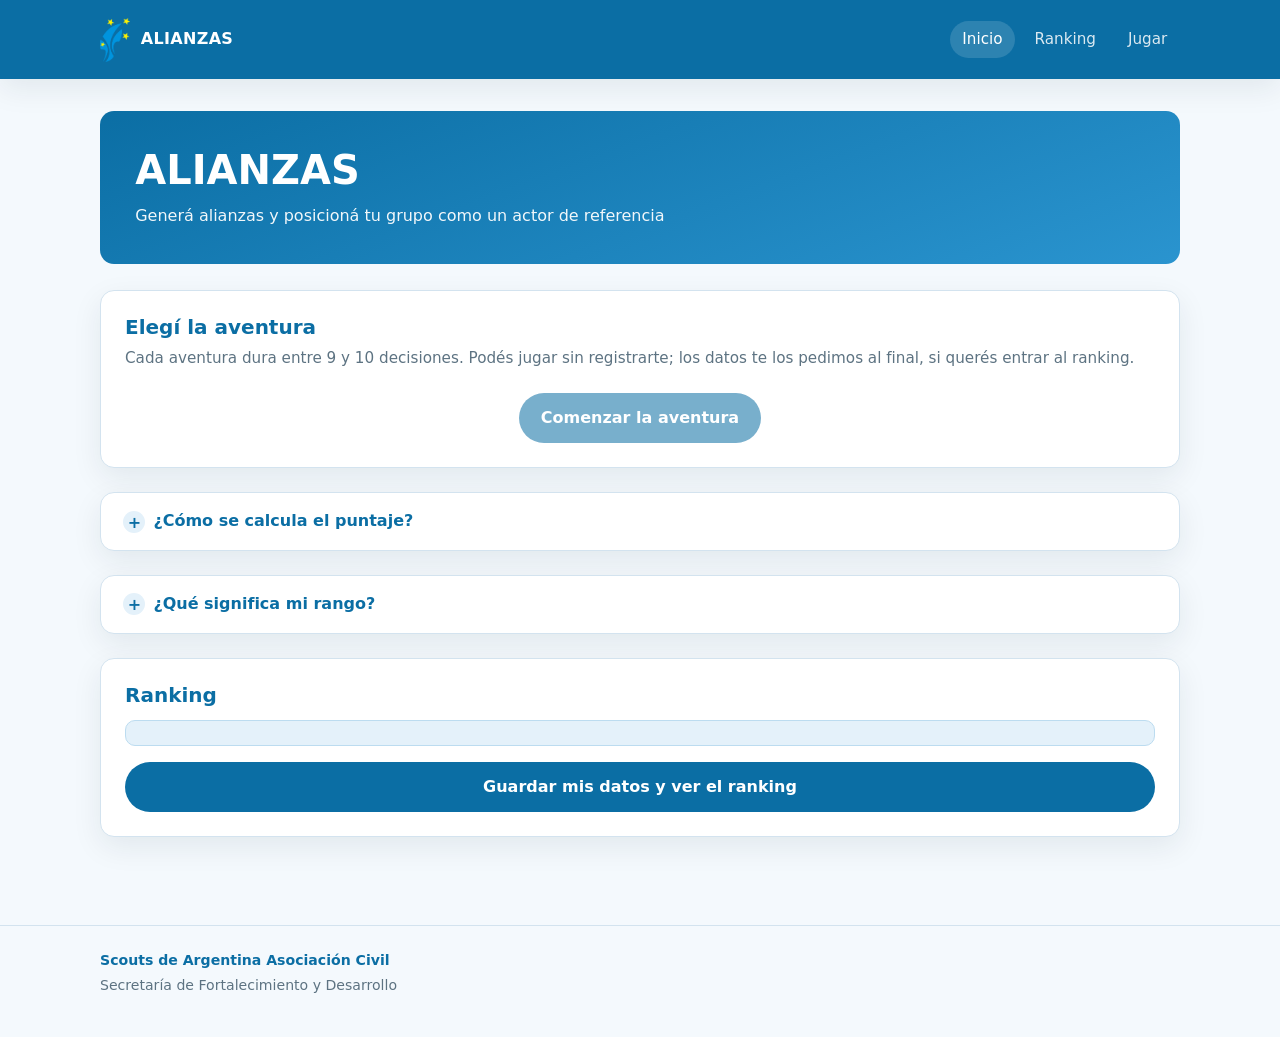
==== index.html @ a8c3f311 "Add files via upload" ====
<!DOCTYPE html>
<html lang="es-AR">
<head>
  <meta charset="utf-8">
  <meta name="viewport" content="width=device-width, initial-scale=1">
  <title>ALIANZAS · Juego de decisiones</title>
  <meta name="description" content="Generá alianzas y posicioná tu grupo como un actor de referencia.">
  <link rel="icon" href="assets/img/logo.png">
  <link rel="stylesheet" href="assets/css/estilos.css">
</head>
<body>
  <header class="cabecera">
    <div class="contenedor">
      <div class="marca">
        <span class="escudo" data-logo></span>
        <span id="titulo-evento">ALIANZAS</span>
      </div>
      <nav>
        <a href="index.html" class="activo">Inicio</a>
        <a href="#ranking">Ranking</a>
        <a href="juego.html">Jugar</a>
      </nav>
    </div>
  </header>

  <main>
    <div class="contenedor">
      <section class="hero">
        <h1 id="hero-titulo">ALIANZAS</h1>
        <p id="hero-bajada"></p>
      </section>

      <div id="aviso-modo" class="aviso info oculto"></div>
      <div id="aviso-sesion" class="aviso ambar oculto"></div>

      <section class="tarjeta" id="aventura">
        <h2 id="titulo-aventura"></h2>
        <p class="vacio">
          Cada aventura dura entre 9 y 10 decisiones. Podés jugar sin registrarte; los datos
          te los pedimos al final, si querés entrar al ranking.
        </p>
        <div class="rejilla-roles" id="lista-roles"></div>
        <div id="resumen-rol" class="aviso info oculto"></div>
        <div class="fila-botones">
          <button class="boton" type="button" id="btn-comenzar" disabled>Comenzar la aventura</button>
        </div>
      </section>

      <section class="tarjeta desplegable">
        <details>
          <summary>¿Cómo se calcula el puntaje?</summary>
          <div class="contenido-desplegable">
            <p id="texto-objetivo"></p>
            <ul class="lista-decisiones" id="lista-metricas"></ul>
            <p class="vacio">
              Cada decisión suma puntos y mueve las variables de la aventura elegida. Además hay
              opciones que solo se habilitan si llegaste con determinada confianza, reputación o
              alineación del equipo, así que cada partida es distinta.
            </p>
          </div>
        </details>
      </section>

      <section class="tarjeta desplegable">
        <details>
          <summary>¿Qué significa mi rango?</summary>
          <div class="contenido-desplegable">
            <p class="vacio">El puntaje final se traduce a un rango según el porcentaje que obtuviste.</p>
            <div class="tabla-scroll">
              <table class="ranking tabla-rangos">
                <thead>
                  <tr>
                    <th>Rango</th>
                    <th class="num">%</th>
                    <th>Qué significa</th>
                  </tr>
                </thead>
                <tbody id="lista-rangos"></tbody>
              </table>
            </div>
          </div>
        </details>
      </section>

      <section class="tarjeta" id="ranking">
        <div class="fila-titulo">
          <h2>Ranking</h2>
          <button class="boton secundario oculto" id="btn-actualizar" type="button">Actualizar</button>
        </div>

        <div id="ranking-bloqueado">
          <div class="aviso info" id="mensaje-bloqueo"></div>
          <form id="form-datos" novalidate>
            <div id="campos-datos"></div>
            <div id="error-datos" class="aviso error oculto" role="alert"></div>
            <button class="boton bloque" type="submit">Guardar mis datos y ver el ranking</button>
          </form>
        </div>

        <div id="ranking-visible" class="oculto">
          <div class="pestanas" id="pestanas-ranking"></div>
          <div class="mi-puesto oculto" id="caja-mi-puesto"></div>
          <div id="ranking-aviso" class="aviso info oculto"></div>
          <div class="tabla-scroll">
            <table class="ranking">
              <thead>
                <tr>
                  <th class="num">Puesto</th>
                  <th>Nombre</th>
                  <th class="num">Puntaje</th>
                  <th class="num">%</th>
                  <th>Rango</th>
                </tr>
              </thead>
              <tbody id="ranking-cuerpo">
                <tr><td colspan="5" class="vacio">Cargando…</td></tr>
              </tbody>
            </table>
          </div>
          <p class="ayuda" style="margin-top:.8rem;">
            Cada aventura tiene su ranking: los puntajes no se comparan entre roles.
          </p>
          <form class="inline-form" id="form-mi-puesto">
            <div class="campo">
              <label for="email-buscar">Ver mi puesto con otro mail</label>
              <input type="email" id="email-buscar" placeholder="tu@mail.com" maxlength="120">
            </div>
            <button class="boton secundario" type="submit">Buscar</button>
          </form>
        </div>
      </section>
    </div>
  </main>

  <footer class="pie">
    <div class="contenedor">
      <div class="pie-titulo" id="pie-organizacion"></div>
      <div id="pie-dependencia"></div>
    </div>
  </footer>

  <script src="assets/js/config.js"></script>
  <script src="assets/js/logo.js"></script>
  <script src="assets/js/contenido-rover.js"></script>
  <script src="assets/js/contenido-educador.js"></script>
  <script src="assets/js/contenido-distrito.js"></script>
  <script src="assets/js/contenido.js"></script>
  <script src="assets/js/motor.js"></script>
  <script src="assets/js/formulario.js"></script>
  <script src="assets/js/datos.js"></script>
  <script src="assets/js/ranking.js"></script>
  <script src="assets/js/inicio.js"></script>
</body>
</html>
---- assets/css/estilos.css ----
:root {
  --celeste: #0b6ea4;
  --celeste-claro: #2a94cf;
  --celeste-tenue: #e4f1fa;
  --fondo: #f4f9fd;
  --hielo: #dceaf4;
  --ambar: #e0912c;
  --ambar-tenue: #fdf2e0;
  --rojo: #b04a41;
  --rojo-tenue: #fbeae8;
  --tinta: #12222e;
  --gris: #5d7382;
  --borde: #d3e3ef;
  --blanco: #ffffff;
  --radio: 14px;
  --sombra: 0 10px 30px rgba(18, 34, 46, 0.08);
  --fuente: "Segoe UI", system-ui, -apple-system, "Helvetica Neue", Arial, sans-serif;
}

* {
  box-sizing: border-box;
}

html,
body {
  margin: 0;
  padding: 0;
}

body {
  font-family: var(--fuente);
  color: var(--tinta);
  background: var(--fondo);
  line-height: 1.55;
  -webkit-font-smoothing: antialiased;
}

a {
  color: var(--celeste-claro);
}

h1,
h2,
h3 {
  line-height: 1.2;
  margin: 0 0 0.5rem;
}

p {
  margin: 0 0 0.9rem;
}

.contenedor {
  width: min(1080px, 100% - 2rem);
  margin-inline: auto;
}

.contenedor-chico {
  width: min(680px, 100% - 2rem);
  margin-inline: auto;
}

.cabecera {
  background: var(--celeste);
  color: var(--blanco);
  padding: 1.1rem 0;
  box-shadow: var(--sombra);
}

.cabecera .contenedor {
  display: flex;
  align-items: center;
  justify-content: space-between;
  gap: 1rem;
  flex-wrap: wrap;
}

.cabecera .marca {
  display: flex;
  align-items: center;
  gap: 0.7rem;
  font-weight: 700;
  letter-spacing: 0.02em;
}

.cabecera .marca .escudo {
  width: 38px;
  height: 38px;
  display: grid;
  place-items: center;
  border-radius: 50%;
  background: var(--ambar);
  color: var(--celeste);
  font-size: 1.1rem;
  flex: none;
}

.cabecera .marca .escudo.con-imagen {
  width: auto;
  height: auto;
  border-radius: 0;
  background: transparent;
}

.logo-imagen {
  display: block;
  width: auto;
  max-width: 190px;
  object-fit: contain;
}

.cabecera nav {
  display: flex;
  gap: 0.4rem;
  flex-wrap: wrap;
}

.cabecera nav a {
  color: var(--blanco);
  text-decoration: none;
  padding: 0.4rem 0.8rem;
  border-radius: 999px;
  font-size: 0.95rem;
  opacity: 0.85;
}

.cabecera nav a:hover,
.cabecera nav a.activo {
  background: rgba(255, 255, 255, 0.14);
  opacity: 1;
}

main {
  padding: 2rem 0 4rem;
}

.pie {
  border-top: 1px solid var(--borde);
  padding: 1.5rem 0 2.5rem;
  color: var(--gris);
  font-size: 0.88rem;
}

.hero {
  background: linear-gradient(160deg, var(--celeste) 0%, var(--celeste-claro) 100%);
  color: var(--blanco);
  border-radius: var(--radio);
  padding: 2.2rem;
  margin-bottom: 1.6rem;
}

.hero h1 {
  font-size: clamp(1.7rem, 4vw, 2.5rem);
  margin-bottom: 0.6rem;
}

.hero p {
  max-width: 62ch;
  opacity: 0.94;
  margin-bottom: 0;
}

.tarjeta {
  background: var(--blanco);
  border: 1px solid var(--borde);
  border-radius: var(--radio);
  padding: 1.5rem;
  box-shadow: var(--sombra);
  margin-bottom: 1.5rem;
}

.tarjeta h2 {
  font-size: 1.25rem;
  color: var(--celeste);
}

.rejilla {
  display: grid;
  gap: 1.5rem;
}

.rejilla.dos {
  grid-template-columns: minmax(0, 1fr) minmax(0, 1fr);
}

.rejilla-roles {
  display: grid;
  grid-template-columns: repeat(auto-fit, minmax(230px, 1fr));
  gap: 0.9rem;
}

.rol {
  display: flex;
  flex-direction: column;
  gap: 0.3rem;
  border: 2px solid var(--borde);
  border-radius: var(--radio);
  padding: 1.1rem;
  cursor: pointer;
  background: #fbfdff;
  transition: border-color 0.15s ease, box-shadow 0.15s ease, transform 0.08s ease;
}

.rol:hover {
  border-color: var(--celeste-claro);
  transform: translateY(-1px);
}

.rol.activa {
  border-color: var(--celeste);
  box-shadow: 0 6px 18px rgba(11, 110, 164, 0.16);
  background: var(--celeste-tenue);
}

.rol input {
  position: absolute;
  opacity: 0;
  width: 1px;
  height: 1px;
}

.rol .rol-icono {
  font-size: 1.8rem;
  line-height: 1;
}

.rol .rol-nombre {
  font-weight: 700;
  color: var(--celeste);
  font-size: 1.05rem;
}

.rol .rol-texto {
  font-size: 0.88rem;
  color: var(--gris);
}


.pestanas {
  display: flex;
  flex-wrap: wrap;
  gap: 0.4rem;
  margin-bottom: 1rem;
}

.pestana {
  border: 1px solid var(--borde);
  background: #fbfdff;
  border-radius: 999px;
  padding: 0.4rem 0.95rem;
  font: inherit;
  font-size: 0.9rem;
  font-weight: 600;
  color: var(--gris);
  cursor: pointer;
}

.pestana:hover {
  border-color: var(--celeste-claro);
  color: var(--celeste);
}

.pestana.activa {
  background: var(--celeste);
  border-color: var(--celeste);
  color: var(--blanco);
}

.fila-titulo {
  display: flex;
  justify-content: space-between;
  align-items: center;
  gap: 1rem;
  flex-wrap: wrap;
  margin-bottom: 0.8rem;
}

.fila-titulo h2 {
  margin: 0;
}

.fila-botones {
  display: flex;
  gap: 0.6rem;
  justify-content: center;
  flex-wrap: wrap;
  margin-top: 0.5rem;
}

.tabla-scroll {
  overflow-x: auto;
}

.chip-rol {
  background: var(--ambar);
  color: var(--celeste);
  border-radius: 999px;
  padding: 0.15rem 0.7rem;
  font-size: 0.82rem;
  font-weight: 700;
}

.cabecera-juego .chip-rol {
  order: 0;
}

@media (max-width: 800px) {
  .rejilla.dos {
    grid-template-columns: 1fr;
  }
}

.etiqueta {
  display: inline-block;
  font-size: 0.75rem;
  letter-spacing: 0.08em;
  text-transform: uppercase;
  font-weight: 700;
  color: var(--ambar);
  margin-bottom: 0.35rem;
}

.campo {
  margin-bottom: 1rem;
}

.campo label {
  display: block;
  font-weight: 600;
  font-size: 0.92rem;
  margin-bottom: 0.35rem;
}

.campo input[type="text"],
.campo input[type="email"],
.campo input[type="tel"] {
  width: 100%;
  padding: 0.7rem 0.85rem;
  border: 1px solid var(--borde);
  border-radius: 10px;
  font: inherit;
  color: var(--tinta);
  background: #fbfdff;
}

.campo input:focus {
  outline: 2px solid var(--celeste-claro);
  outline-offset: 1px;
  border-color: var(--celeste-claro);
}

.campo .ayuda {
  font-size: 0.82rem;
  color: var(--gris);
  margin-top: 0.3rem;
}

.campo label .opcional {
  font-weight: 400;
  color: var(--gris);
  font-size: 0.85rem;
}

.consentimiento {
  display: flex;
  gap: 0.6rem;
  align-items: flex-start;
  background: var(--celeste-tenue);
  border: 1px solid var(--celeste-tenue);
  padding: 0.85rem;
  border-radius: 10px;
  font-size: 0.9rem;
  margin-bottom: 1rem;
}

.consentimiento input {
  margin-top: 0.25rem;
  width: 18px;
  height: 18px;
  flex: none;
}

.boton {
  display: inline-flex;
  align-items: center;
  justify-content: center;
  gap: 0.5rem;
  padding: 0.75rem 1.3rem;
  border-radius: 999px;
  border: 1px solid transparent;
  background: var(--celeste);
  color: var(--blanco);
  font: inherit;
  font-weight: 600;
  cursor: pointer;
  text-decoration: none;
  transition: transform 0.08s ease, background 0.15s ease, opacity 0.15s ease;
}

.boton:hover:not(:disabled) {
  background: var(--celeste-claro);
}

.boton:active:not(:disabled) {
  transform: translateY(1px);
}

.boton:disabled {
  opacity: 0.55;
  cursor: not-allowed;
}

.boton.secundario {
  background: transparent;
  border-color: var(--celeste);
  color: var(--celeste);
}

.boton.secundario:hover:not(:disabled) {
  background: var(--celeste-tenue);
}

.boton.ambar {
  background: var(--ambar);
  color: var(--celeste);
}

.boton.bloque {
  width: 100%;
}

.aviso {
  border-radius: 10px;
  padding: 0.75rem 0.9rem;
  font-size: 0.9rem;
  margin-bottom: 1rem;
  border: 1px solid transparent;
}

.aviso.info {
  background: var(--celeste-tenue);
  border-color: #bcdcf0;
}

.aviso.ambar {
  background: var(--ambar-tenue);
  border-color: #f0d9ae;
}

.aviso.error {
  background: var(--rojo-tenue);
  border-color: #eec9c4;
}

.oculto {
  display: none !important;
}

.barra-turno {
  height: 10px;
  background: var(--hielo);
  border-radius: 999px;
  overflow: hidden;
}

.barra-turno span {
  display: block;
  height: 100%;
  background: linear-gradient(90deg, var(--ambar), var(--celeste-claro));
  transition: width 0.35s ease;
}

.cabecera-juego {
  display: flex;
  justify-content: space-between;
  align-items: baseline;
  gap: 1rem;
  flex-wrap: wrap;
  margin-bottom: 0.6rem;
  font-size: 0.92rem;
  color: var(--gris);
  font-weight: 600;
}

.escenario {
  background: var(--blanco);
  border: 1px solid var(--borde);
  border-radius: var(--radio);
  padding: 1.6rem;
  box-shadow: var(--sombra);
}

.escenario .icono {
  font-size: 2rem;
  line-height: 1;
}

.escenario h2 {
  font-size: clamp(1.3rem, 3vw, 1.75rem);
  color: var(--celeste);
  margin: 0.4rem 0 0.6rem;
}

.escenario .texto {
  font-size: 1.03rem;
  max-width: 68ch;
}

.lista-opciones {
  display: grid;
  gap: 0.85rem;
  margin-top: 1.4rem;
}

.opcion {
  display: block;
  width: 100%;
  text-align: left;
  background: var(--blanco);
  border: 1px solid var(--borde);
  border-left: 5px solid var(--celeste-claro);
  border-radius: 12px;
  padding: 1rem 1.1rem;
  font: inherit;
  color: var(--tinta);
  cursor: pointer;
  transition: border-color 0.15s ease, box-shadow 0.15s ease, transform 0.08s ease;
}

.opcion:hover:not(:disabled) {
  border-color: var(--celeste-claro);
  box-shadow: 0 6px 18px rgba(42, 148, 207, 0.16);
  transform: translateY(-1px);
}

.opcion:disabled {
  cursor: not-allowed;
  background: #f7fafc;
  border-left-color: var(--borde);
  opacity: 0.8;
}

.opcion .titulo {
  font-weight: 700;
  display: block;
  margin-bottom: 0.2rem;
}

.opcion .detalle {
  font-size: 0.9rem;
  color: var(--gris);
  display: block;
}

.chips {
  display: flex;
  flex-wrap: wrap;
  gap: 0.4rem;
  margin-top: 0.6rem;
}

.chip {
  font-size: 0.78rem;
  font-weight: 700;
  padding: 0.15rem 0.55rem;
  border-radius: 999px;
  background: var(--celeste-tenue);
  color: var(--celeste);
}

.chip.sube {
  background: #e2f1fa;
  color: #14608e;
}

.chip.baja {
  background: var(--rojo-tenue);
  color: var(--rojo);
}

.chip.bloquea {
  background: var(--ambar-tenue);
  color: #8a5f13;
}

.panel-metricas {
  background: var(--blanco);
  border: 1px solid var(--borde);
  border-radius: var(--radio);
  padding: 1.2rem 1.3rem;
  box-shadow: var(--sombra);
}

.panel-metricas h3 {
  font-size: 1rem;
  color: var(--celeste);
  margin-bottom: 0.9rem;
}

.metrica {
  margin-bottom: 0.85rem;
}

.metrica:last-child {
  margin-bottom: 0;
}

.metrica .fila {
  display: flex;
  justify-content: space-between;
  font-size: 0.85rem;
  margin-bottom: 0.25rem;
}

.metrica .valor {
  font-weight: 700;
  font-variant-numeric: tabular-nums;
}

.medidor {
  height: 8px;
  background: var(--hielo);
  border-radius: 999px;
  overflow: hidden;
}

.medidor span {
  display: block;
  height: 100%;
  background: var(--celeste-claro);
  transition: width 0.35s ease;
}

.capa {
  position: fixed;
  inset: 0;
  background: rgba(14, 40, 58, 0.58);
  display: grid;
  place-items: center;
  padding: 1rem;
  z-index: 50;
}

.dialogo {
  background: var(--blanco);
  border-radius: var(--radio);
  padding: 1.6rem;
  max-width: 620px;
  width: 100%;
  box-shadow: 0 20px 60px rgba(0, 0, 0, 0.3);
  max-height: 90vh;
  overflow-y: auto;
}

.dialogo h3 {
  color: var(--celeste);
  font-size: 1.2rem;
}

.dialogo .puntos-obtenidos {
  display: inline-flex;
  align-items: center;
  gap: 0.4rem;
  background: var(--ambar-tenue);
  color: #8a5f13;
  font-weight: 700;
  border-radius: 999px;
  padding: 0.25rem 0.8rem;
  font-size: 0.9rem;
  margin-bottom: 0.8rem;
}

.puntos-obtenidos.negativo {
  background: var(--rojo-tenue);
  color: var(--rojo);
}

.resumen-final {
  text-align: center;
}

.marcador {
  font-size: clamp(3rem, 12vw, 5rem);
  font-weight: 800;
  color: var(--celeste);
  line-height: 1;
  font-variant-numeric: tabular-nums;
}

.marcador small {
  font-size: 1rem;
  color: var(--gris);
  font-weight: 600;
}

.rango {
  display: inline-block;
  background: var(--celeste);
  color: var(--blanco);
  border-radius: 999px;
  padding: 0.3rem 1rem;
  font-weight: 700;
  margin: 0.6rem 0 0.2rem;
}

.explicacion-rango {
  color: var(--gris);
  font-size: 0.95rem;
  margin-bottom: 0.8rem;
}

.tu-rango {
  background: var(--celeste-tenue);
  border: 1px solid #bcdcf0;
  border-radius: var(--radio);
  padding: 1rem 1.2rem;
  margin: 0.4rem auto 1rem;
  max-width: 34rem;
}

.tu-rango .rango {
  margin-bottom: 0.35rem;
}

.tu-rango .rango-fraccion {
  font-size: 0.88rem;
  font-weight: 600;
  color: var(--gris);
  margin-bottom: 0.4rem;
}

.tu-rango .explicacion-rango {
  margin-bottom: 0;
  text-align: left;
}

.desplegable {
  padding: 0;
}

.desplegable details {
  padding: 1rem 1.4rem;
}

.desplegable summary {
  cursor: pointer;
  font-weight: 600;
  color: var(--celeste);
  list-style: none;
  display: flex;
  align-items: center;
  gap: 0.5rem;
}

.desplegable summary::-webkit-details-marker {
  display: none;
}

.desplegable summary::before {
  content: "+";
  display: inline-grid;
  place-items: center;
  width: 22px;
  height: 22px;
  border-radius: 50%;
  background: var(--celeste-tenue);
  color: var(--celeste);
  font-weight: 700;
  flex: none;
}

.desplegable details[open] summary::before {
  content: "\2212";
}

.contenido-desplegable {
  padding: 0.9rem 0 0.3rem;
  border-top: 1px solid var(--borde);
  margin-top: 0.9rem;
}

.contenido-desplegable > p:first-child {
  margin-top: 0;
}

.tabla-rangos td:first-child {
  font-weight: 700;
  color: var(--celeste);
  white-space: nowrap;
}

.tabla-rangos .vacio {
  font-size: 0.85rem;
}

.lista-decisiones {
  list-style: none;
  padding: 0;
  margin: 1rem 0 0;
  text-align: left;
  display: grid;
  gap: 0.6rem;
}

.lista-decisiones li {
  border: 1px solid var(--borde);
  border-radius: 10px;
  padding: 0.7rem 0.85rem;
  background: #f8fbfe;
}

.lista-decisiones .turno {
  font-size: 0.75rem;
  text-transform: uppercase;
  letter-spacing: 0.08em;
  color: var(--gris);
  font-weight: 700;
}

.lista-decisiones .elegida {
  font-weight: 600;
}

.lista-decisiones .puntos {
  float: right;
  font-weight: 700;
  color: var(--celeste);
  font-variant-numeric: tabular-nums;
}

table.ranking {
  width: 100%;
  border-collapse: collapse;
  font-size: 0.93rem;
}

table.ranking th,
table.ranking td {
  text-align: left;
  padding: 0.6rem 0.5rem;
  border-bottom: 1px solid var(--borde);
}

table.ranking th {
  font-size: 0.78rem;
  text-transform: uppercase;
  letter-spacing: 0.06em;
  color: var(--gris);
}

table.ranking td.num,
table.ranking th.num {
  text-align: right;
  font-variant-numeric: tabular-nums;
}

table.ranking tbody tr:nth-child(even) {
  background: #f8fbfe;
}

table.ranking tr.destacado {
  background: var(--ambar-tenue);
  font-weight: 700;
}

.medalla {
  display: inline-grid;
  place-items: center;
  width: 28px;
  height: 28px;
  border-radius: 50%;
  background: var(--hielo);
  font-weight: 700;
  font-size: 0.85rem;
}

.medalla.oro {
  background: var(--ambar);
  color: var(--celeste);
}

.vacio {
  color: var(--gris);
  font-size: 0.95rem;
}

.mi-puesto {
  display: flex;
  align-items: center;
  justify-content: space-between;
  gap: 1rem;
  flex-wrap: wrap;
  background: var(--ambar-tenue);
  border: 1px solid #f0d9ae;
  border-radius: 12px;
  padding: 0.9rem 1.1rem;
  margin-top: 1rem;
}

.mi-puesto strong {
  font-size: 1.4rem;
  color: var(--celeste);
}

.inline-form {
  display: flex;
  gap: 0.6rem;
  flex-wrap: wrap;
  align-items: flex-end;
}

.inline-form .campo {
  margin-bottom: 0;
  flex: 1 1 220px;
}

.pie-titulo {
  font-weight: 700;
  color: var(--celeste);
  margin-bottom: 0.2rem;
}

@media print {
  .cabecera nav,
  .boton,
  .pie {
    display: none;
  }
}
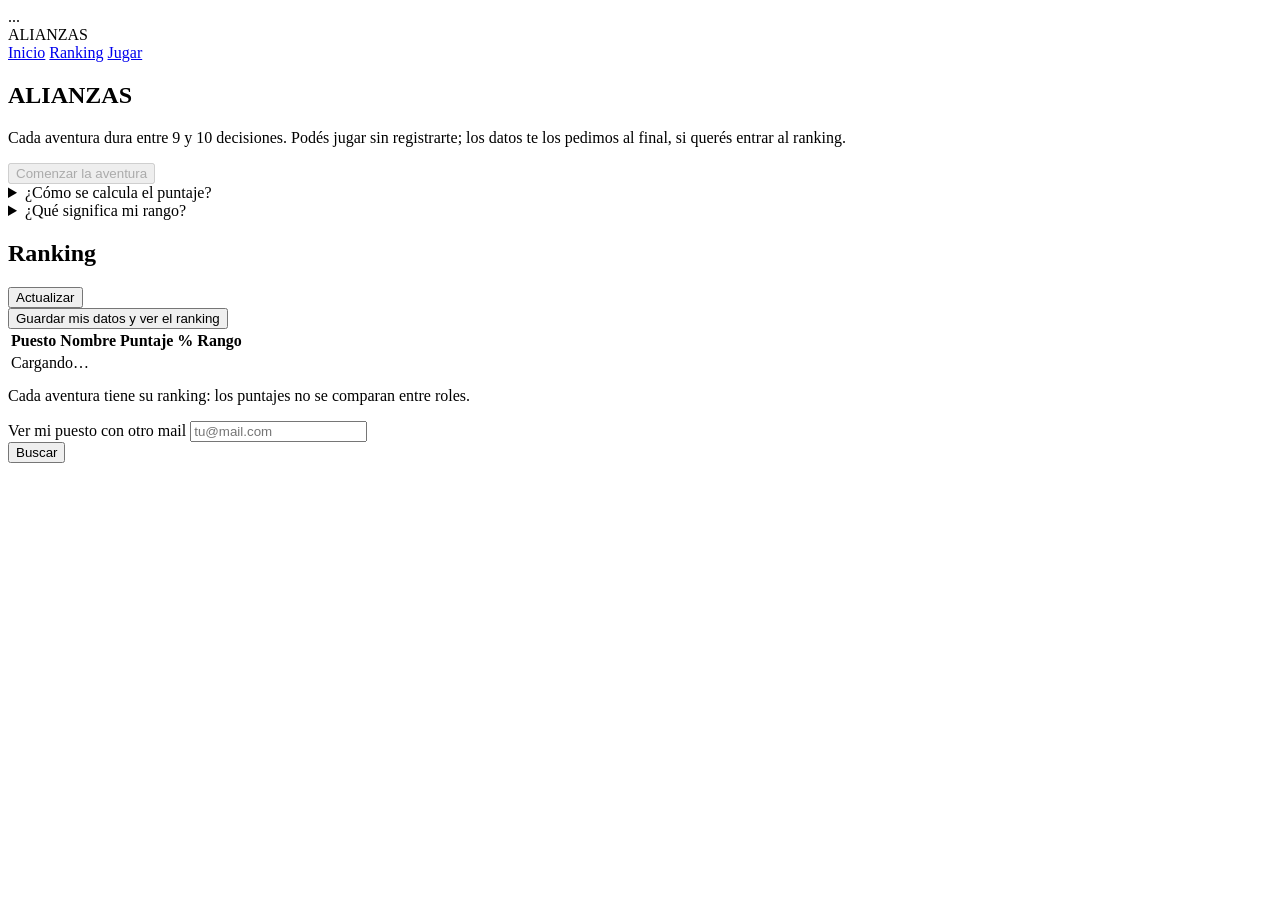
==== commit c50e5d8c: "Refactor index.html for improved structure" ====
--- a/index.html
+++ b/index.html
@@ -1,51 +1,55 @@
-<!DOCTYPE html>
-<html lang="es-AR">
-<head>
-  <meta charset="utf-8">
-  <meta name="viewport" content="width=device-width, initial-scale=1">
-  <title>ALIANZAS · Juego de decisiones</title>
-  <meta name="description" content="Generá alianzas y posicioná tu grupo como un actor de referencia.">
+<!DOCTYPE html>
+<html lang="es-AR">
+<head>
+  <meta charset="utf-8">
+  <head>
+  <meta charset="utf-8">
+  <base href="/Alianzas-Estrategicas/">
+  ...
+  <meta name="viewport" content="width=device-width, initial-scale=1">
+  <title>ALIANZAS · Juego de decisiones</title>
+  <meta name="description" content="Generá alianzas y posicioná tu grupo como un actor de referencia.">
   <link rel="icon" href="assets/img/logo.png">
-  <link rel="stylesheet" href="assets/css/estilos.css">
-</head>
-<body>
-  <header class="cabecera">
-    <div class="contenedor">
-      <div class="marca">
-        <span class="escudo" data-logo></span>
-        <span id="titulo-evento">ALIANZAS</span>
-      </div>
-      <nav>
-        <a href="index.html" class="activo">Inicio</a>
-        <a href="#ranking">Ranking</a>
-        <a href="juego.html">Jugar</a>
-      </nav>
-    </div>
-  </header>
-
-  <main>
-    <div class="contenedor">
-      <section class="hero">
-        <h1 id="hero-titulo">ALIANZAS</h1>
-        <p id="hero-bajada"></p>
-      </section>
-
-      <div id="aviso-modo" class="aviso info oculto"></div>
-      <div id="aviso-sesion" class="aviso ambar oculto"></div>
-
-      <section class="tarjeta" id="aventura">
-        <h2 id="titulo-aventura"></h2>
-        <p class="vacio">
-          Cada aventura dura entre 9 y 10 decisiones. Podés jugar sin registrarte; los datos
-          te los pedimos al final, si querés entrar al ranking.
-        </p>
-        <div class="rejilla-roles" id="lista-roles"></div>
-        <div id="resumen-rol" class="aviso info oculto"></div>
-        <div class="fila-botones">
-          <button class="boton" type="button" id="btn-comenzar" disabled>Comenzar la aventura</button>
-        </div>
-      </section>
-
+  <link rel="stylesheet" href="assets/css/estilos.css">
+</head>
+<body>
+  <header class="cabecera">
+    <div class="contenedor">
+      <div class="marca">
+        <span class="escudo" data-logo></span>
+        <span id="titulo-evento">ALIANZAS</span>
+      </div>
+      <nav>
+        <a href="index.html" class="activo">Inicio</a>
+        <a href="#ranking">Ranking</a>
+        <a href="juego.html">Jugar</a>
+      </nav>
+    </div>
+  </header>
+
+  <main>
+    <div class="contenedor">
+      <section class="hero">
+        <h1 id="hero-titulo">ALIANZAS</h1>
+        <p id="hero-bajada"></p>
+      </section>
+
+      <div id="aviso-modo" class="aviso info oculto"></div>
+      <div id="aviso-sesion" class="aviso ambar oculto"></div>
+
+      <section class="tarjeta" id="aventura">
+        <h2 id="titulo-aventura"></h2>
+        <p class="vacio">
+          Cada aventura dura entre 9 y 10 decisiones. Podés jugar sin registrarte; los datos
+          te los pedimos al final, si querés entrar al ranking.
+        </p>
+        <div class="rejilla-roles" id="lista-roles"></div>
+        <div id="resumen-rol" class="aviso info oculto"></div>
+        <div class="fila-botones">
+          <button class="boton" type="button" id="btn-comenzar" disabled>Comenzar la aventura</button>
+        </div>
+      </section>
+
       <section class="tarjeta desplegable">
         <details>
           <summary>¿Cómo se calcula el puntaje?</summary>
@@ -59,8 +63,8 @@
             </p>
           </div>
         </details>
-      </section>
-
+      </section>
+
       <section class="tarjeta desplegable">
         <details>
           <summary>¿Qué significa mi rango?</summary>
@@ -82,73 +86,73 @@
         </details>
       </section>
 
-      <section class="tarjeta" id="ranking">
-        <div class="fila-titulo">
-          <h2>Ranking</h2>
-          <button class="boton secundario oculto" id="btn-actualizar" type="button">Actualizar</button>
-        </div>
-
-        <div id="ranking-bloqueado">
-          <div class="aviso info" id="mensaje-bloqueo"></div>
-          <form id="form-datos" novalidate>
-            <div id="campos-datos"></div>
-            <div id="error-datos" class="aviso error oculto" role="alert"></div>
-            <button class="boton bloque" type="submit">Guardar mis datos y ver el ranking</button>
-          </form>
-        </div>
-
-        <div id="ranking-visible" class="oculto">
-          <div class="pestanas" id="pestanas-ranking"></div>
-          <div class="mi-puesto oculto" id="caja-mi-puesto"></div>
-          <div id="ranking-aviso" class="aviso info oculto"></div>
-          <div class="tabla-scroll">
-            <table class="ranking">
-              <thead>
-                <tr>
-                  <th class="num">Puesto</th>
-                  <th>Nombre</th>
-                  <th class="num">Puntaje</th>
-                  <th class="num">%</th>
-                  <th>Rango</th>
-                </tr>
-              </thead>
-              <tbody id="ranking-cuerpo">
-                <tr><td colspan="5" class="vacio">Cargando…</td></tr>
-              </tbody>
-            </table>
-          </div>
-          <p class="ayuda" style="margin-top:.8rem;">
-            Cada aventura tiene su ranking: los puntajes no se comparan entre roles.
-          </p>
-          <form class="inline-form" id="form-mi-puesto">
-            <div class="campo">
-              <label for="email-buscar">Ver mi puesto con otro mail</label>
-              <input type="email" id="email-buscar" placeholder="tu@mail.com" maxlength="120">
-            </div>
-            <button class="boton secundario" type="submit">Buscar</button>
-          </form>
-        </div>
-      </section>
-    </div>
-  </main>
-
-  <footer class="pie">
-    <div class="contenedor">
+      <section class="tarjeta" id="ranking">
+        <div class="fila-titulo">
+          <h2>Ranking</h2>
+          <button class="boton secundario oculto" id="btn-actualizar" type="button">Actualizar</button>
+        </div>
+
+        <div id="ranking-bloqueado">
+          <div class="aviso info" id="mensaje-bloqueo"></div>
+          <form id="form-datos" novalidate>
+            <div id="campos-datos"></div>
+            <div id="error-datos" class="aviso error oculto" role="alert"></div>
+            <button class="boton bloque" type="submit">Guardar mis datos y ver el ranking</button>
+          </form>
+        </div>
+
+        <div id="ranking-visible" class="oculto">
+          <div class="pestanas" id="pestanas-ranking"></div>
+          <div class="mi-puesto oculto" id="caja-mi-puesto"></div>
+          <div id="ranking-aviso" class="aviso info oculto"></div>
+          <div class="tabla-scroll">
+            <table class="ranking">
+              <thead>
+                <tr>
+                  <th class="num">Puesto</th>
+                  <th>Nombre</th>
+                  <th class="num">Puntaje</th>
+                  <th class="num">%</th>
+                  <th>Rango</th>
+                </tr>
+              </thead>
+              <tbody id="ranking-cuerpo">
+                <tr><td colspan="5" class="vacio">Cargando…</td></tr>
+              </tbody>
+            </table>
+          </div>
+          <p class="ayuda" style="margin-top:.8rem;">
+            Cada aventura tiene su ranking: los puntajes no se comparan entre roles.
+          </p>
+          <form class="inline-form" id="form-mi-puesto">
+            <div class="campo">
+              <label for="email-buscar">Ver mi puesto con otro mail</label>
+              <input type="email" id="email-buscar" placeholder="tu@mail.com" maxlength="120">
+            </div>
+            <button class="boton secundario" type="submit">Buscar</button>
+          </form>
+        </div>
+      </section>
+    </div>
+  </main>
+
+  <footer class="pie">
+    <div class="contenedor">
       <div class="pie-titulo" id="pie-organizacion"></div>
       <div id="pie-dependencia"></div>
     </div>
-  </footer>
-
+  </footer>
+
   <script src="assets/js/config.js"></script>
-  <script src="assets/js/logo.js"></script>
-  <script src="assets/js/contenido-rover.js"></script>
-  <script src="assets/js/contenido-educador.js"></script>
-  <script src="assets/js/contenido-distrito.js"></script>
-  <script src="assets/js/contenido.js"></script>
-  <script src="assets/js/motor.js"></script>
-  <script src="assets/js/formulario.js"></script>
-  <script src="assets/js/datos.js"></script>
-  <script src="assets/js/ranking.js"></script>
+  <script src="assets/js/logo.js"></script>
+  <script src="assets/js/contenido-rover.js"></script>
+  <script src="assets/js/contenido-educador.js"></script>
+  <script src="assets/js/contenido-distrito.js"></script>
+  <script src="assets/js/contenido.js"></script>
+  <script src="assets/js/motor.js"></script>
+  <script src="assets/js/formulario.js"></script>
+  <script src="assets/js/datos.js"></script>
+  <script src="assets/js/ranking.js"></script>
   <script src="assets/js/inicio.js"></script>
-</body>
-</html>
+</body>
+</html>
